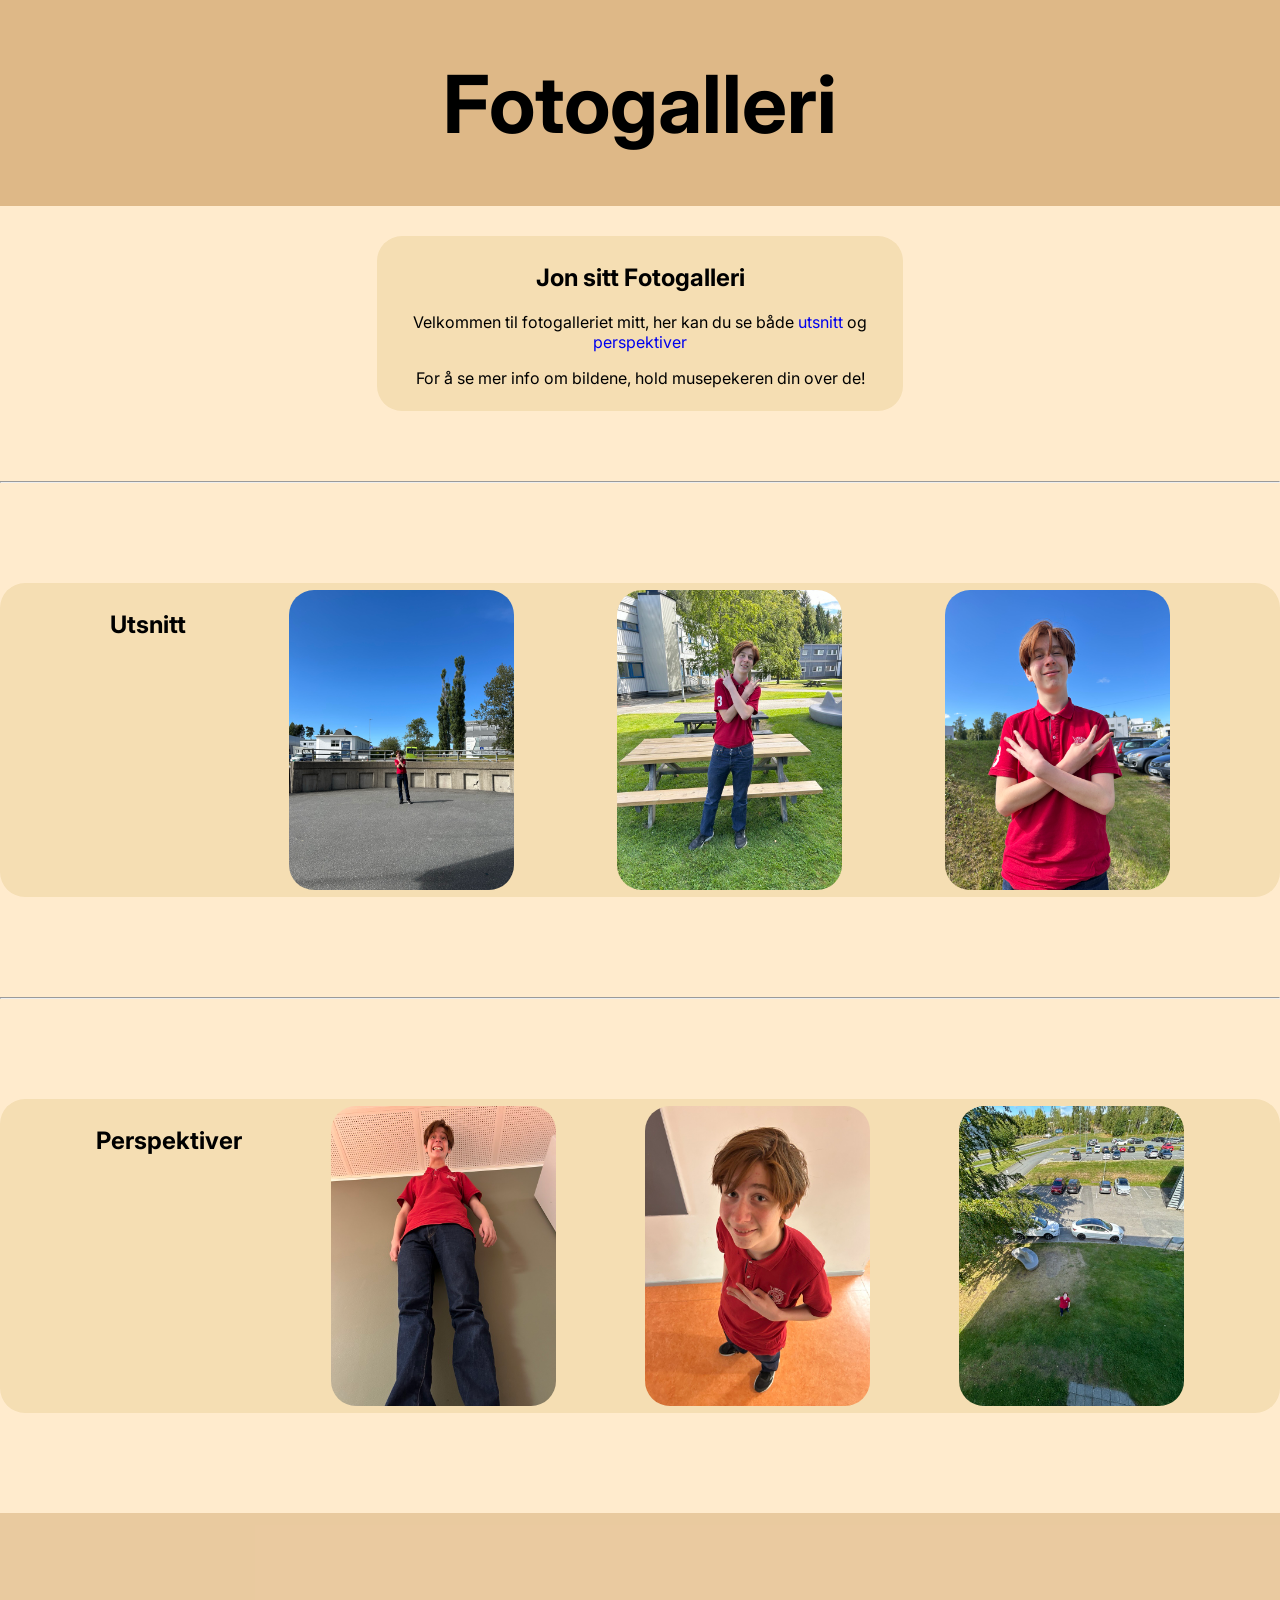
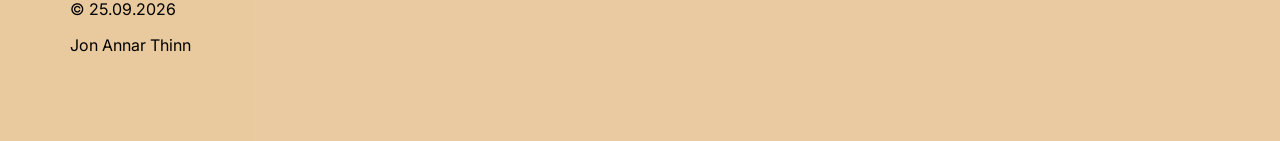
==== flerehtml/foto.html @ a11e5554 "first version portfolio" ====
<!DOCTYPE html>
<!--Her har jeg byttet språket til Norsk bokmål-->
<html lang="nb">
<head>
    <meta charset="UTF-8">
    <meta name="viewport" content="width=device-width, initial-scale=1.0">
    <title>Fotogalleri</title>
    <!--Her har jeg linket til css filen min slik at nettsiden ser fin ut-->
    <link rel="stylesheet" href="css-til-foto/css-til-foto.css">
</head>
<body>
    <header>
        <h1>Fotogalleri</h1>
    </header>
    
    <main>
        <section id="introduksjon">
            <h2>Jon sitt Fotogalleri</h2>
            <!--Her er det to klikkbare ord som tar deg til den delen av nettsiden som ordet sier. Den gjør dette ved å utnytte id spesifike lenker-->
            <p>Velkommen til fotogalleriet mitt, her kan du se både <a href="#utsnitt">utsnitt</a> og <a href="#perspektiver">perspektiver</a></p>
            <!--her valgte jeg å gi beskjed om at man kan få mer info om bildene til alle de som ikke vet-->
            <p>For å se mer info om bildene, hold musepekeren din over de!</p>
        </section>
        <hr>
        <!--jeg ga hele seksjonen en id slik at jeg kan gjøre den veldig fin og gi den kule effekter i CSS filen-->
        <section id="utsnitt">
            <h2>Utsnitt</h2>
            <article>
                
                <img src="bilder/Nathaniel_utot_1IMA.jpg" alt="Ultratotal bilde av Nathaniel">
                <!--Har har jeg lagd en usortert liste som viser alt om kamerainnstillinger og slikt-->
                <ul>
                    <li>Ultra total</li>
                    <li>Normalperspektiv</li>
                    <li>ISO 50</li>
                    <li>f1,5</li>
                    <li>1/3356s</li>
                </ul>
                
            </article>
            <article>
                
                <img src="bilder/totalbilde.jpg" alt="Total bilde av Nathaniel">
                <!--Har har jeg lagd en usortert liste som viser alt om kamerainnstillinger og slikt-->
                <ul>
                    <li>Total</li>
                    <li>Normalperspektiv</li>
                    <li>ISO 50</li>
                    <li>f1,5</li>
                    <li>1/880s</li>
                </ul>
                
            </article>
            <article>
                              
                <img src="bilder/Nathaniel_htot_1IMA.jpg" alt="Halv total bilde av Nathaniel">
                <!--Har har jeg lagd en usortert liste som viser alt om kamerainnstillinger og slikt-->
                <ul>
                    <li>Halv total</li>
                    <li>Normalperspektiv</li>
                    <li>ISO 50</li>
                    <li>f1,5</li>
                    <li>1/2008s</li>
                </ul>
                
            </article>
        </section>
        <hr>
        <!--jeg ga hele seksjonen en id slik at jeg kan gjøre den veldig fin og gi den kule effekter i CSS filen-->
        <section id="perspektiver">
            <h2>Perspektiver</h2>
            <article>
                
                <img src="bilder/froskeperspektiv.jpg" alt="Froskeperspektiv bilde av Nathaniel">
                <!--Har har jeg lagd en usortert liste som viser alt om kamerainnstillinger og slikt-->
                <ul>
                    <li>Total</li>
                    <li>Froskeperspektiv</li>
                    <li>ISO 500</li>
                    <li>f1,5</li>
                    <li>1/33s</li>
                </ul>
                
            </article>
            <article>
                
                <img src="bilder/overvinklet.jpg" alt="Overvinklet bilde av Nathaniel">
                <!--Har har jeg lagd en usortert liste som viser alt om kamerainnstillinger og slikt-->
                <ul>
                    <li>Total</li>
                    <li>Overvinklet</li>
                    <li>ISO 500</li>
                    <li>f1,5</li>
                    <li>1/50s</li>
                </ul>
                
            </article>
            <article>
                               
                <img src="bilder/fugleperspektiv.jpg" alt="Fugleperspektiv bilde av Nathaniel">
                <!--Har har jeg lagd en usortert liste som viser alt om kamerainnstillinger og slikt-->
                <ul>
                    <li>Ultra total</li>
                    <li>Fugleperspektiv</li>
                    <li>ISO 32</li>
                    <li>f2,4</li>
                    <li>1/182s</li>
                </ul>
                
            </article>
        </section>


    </main>

    <footer>
        <!--jeg fant ut hvordan man lager copyright tegn fra HTML filen til Karoline for ikke så lenge siden-->
        <p>&copy; 25.09.2026 </p>
        <p>Jon Annar Thinn</p>
    </footer>
</body>
</html>
---- flerehtml/css-til-foto/css-til-foto.css ----
/*her importerte jeg en font fra google som heter inter*/
@import url('https://fonts.googleapis.com/css2?family=Inter:ital,opsz,wght@0,14..32,100..900;1,14..32,100..900&display=swap');

html{
    /*jeg tok scroll behavior smooth fordi jeg har to a linker som frakter deg rundt i siden, og jeg ville at den skulle smooth bla deg nedover*/
    scroll-behavior: smooth;
}

body{
    /*margin og padding på null for å unngå problemer i koden*/
    margin: 0;
    padding: 0;
    /*her bruker jeg font inter som ble importert over, og hvis den ikke fungerer bruker den standar som er sans serif*/
    font-family: 'Inter',sans-serif;
    background-color: blanchedalmond;
}
/* Jakob hjalp meg her fordi jeg med et uhell redigerte på header når jeg skulle endre noe på body*/
header{
    background-color: burlywood;
    /*her har jeg tatt padding 1px fordi uten padding ser header veldig stygg ut, og jeg ville ha bittelitt mer header*/
    padding: 1px;
    font-size: 40px;
    /*text align for å få teksen i midten.*/
    text-align: center;
}

main{
    /*her har jeg tatt margin 30px auto for at ingenting skal være klistra til siden i main*/
    margin: 30px auto;
    /*jeg tok max width 1400px slik at alt blir litt mer i midten av siden*/
    max-width: 1400px;
}

#introduksjon{
    padding: 7px;
    background-color: wheat;
    text-align: center;
    /*her tok jeg border radius for å få det til å se penere ut*/
    border-radius: 25px;
    /*jeg ville ikke at den lille indtroduksjons boksen skulle strekke seg over hele siden i bredde så jeg tok widht 40%*/
    width: 40%;
    /*her måtte jeg ta margin 0 auto for å få boksen til å plassere seg i midten av toppen, jeg testet justify content men det funket ikke*/
    margin: 0 auto;
    margin-bottom: 70px;
}

#utsnitt{
    /*her brukte jeg flex til å plassere bildene og teksten slik at det ser penest mulig ut*/
    display: flex;
    /*jeg valgte å ta bittelitt padding slik at bildene ikke tar hele boksen sin høyde*/
    padding: 7px;
    /*jeg tok margin top slik at streken over er litt lenger unna boksen*/
    margin-top: 100px;
    background-color: wheat;
    /*jeg brukte border radius for å få litt rundere hjørner*/
    border-radius: 25px;
    align-items: center;
    justify-content: space-evenly;
    /*jeg brukte height her både for å justere høyden og for å få hover animasjonen til å virke*/
    height: 300px;
    /*jeg måtte bruke overflow: hidden slik at listen er gjemt når man ikke har musepekeren sin over boksen*/
    overflow: hidden;
    /*jeg brukte transition height fordi den skal endre høyde, det skal ta ett sekund så jeg tok 1s og det skal skje på en fin måte, så jeg tok ease*/
    transition: height 1s ease;
    text-align: center;
    align-items: flex-start;
    /*jeg har også margin til bunnen slik at det blir penere*/
    margin-bottom: 100px;

}
img{
    /*her har jeg fikset bredden slik at bildene alltid er riktige og ikke blir most eller strukket ut*/
    width: auto;
    height: 300px;
    /*jeg tok border-radius på 25 px fordi det passer til boksene de er plassert i og det ser fint ut*/
    border-radius: 25px;
}

#utsnitt:hover{
    /*her har jeg skrudd opp høyden slik at perspektiver seksjonen strekkes ned og viser tekst når man har musepekeren sin over*/
    height: 420px;
}

#perspektiver{
    /*her brukte jeg flex til å plassere bildene og teksten slik at det ser penest mulig ut*/
    display: flex;
    /*jeg valgte å ta bittelitt padding slik at bildene ikke tar hele boksen sin høyde*/
    padding: 7px;
    /*jeg tok margin top slik at streken over er litt lenger unna boksen*/
    margin-top: 100px;
    background-color: wheat;
    /*jeg brukte border radius for å få litt rundere hjørner*/
    border-radius: 25px;
    align-items: center;
    justify-content: space-evenly;
    /*jeg brukte height her både for å justere høyden og for å få hover animasjonen til å virke*/
    height: 300px;
    /*jeg måtte bruke overflow: hidden slik at listen er gjemt når man ikke har musepekeren sin over boksen*/
    overflow: hidden;
    /*jeg brukte transition height fordi den skal endre høyde, det skal ta ett sekund så jeg tok 1s og det skal skje på en fin måte, så jeg tok ease*/
    transition: height 1s ease;
    text-align: center;
    align-items: flex-start;
    /*jeg har også margin til bunnen slik at det blir penere*/
    margin-bottom: 100px;
}

#perspektiver:hover{
    /*her har jeg skrudd opp høyden slik at perspektiver seksjonen strekkes ned og viser tekst når man har musepekeren sin over*/
    height: 420px;
}

footer{
    /*her har keg tatt masse padding og en litt mørkere farge enn header for å vise enda bedre at det er footer*/
    padding: 70px;
    background-color: rgba(222, 184, 135, 0.649);
}
a{
    /*her har jeg skrudd av tekst dekorasjonen til linkene fordi de hadde en stygg strek under seg*/
    text-decoration: none;
}
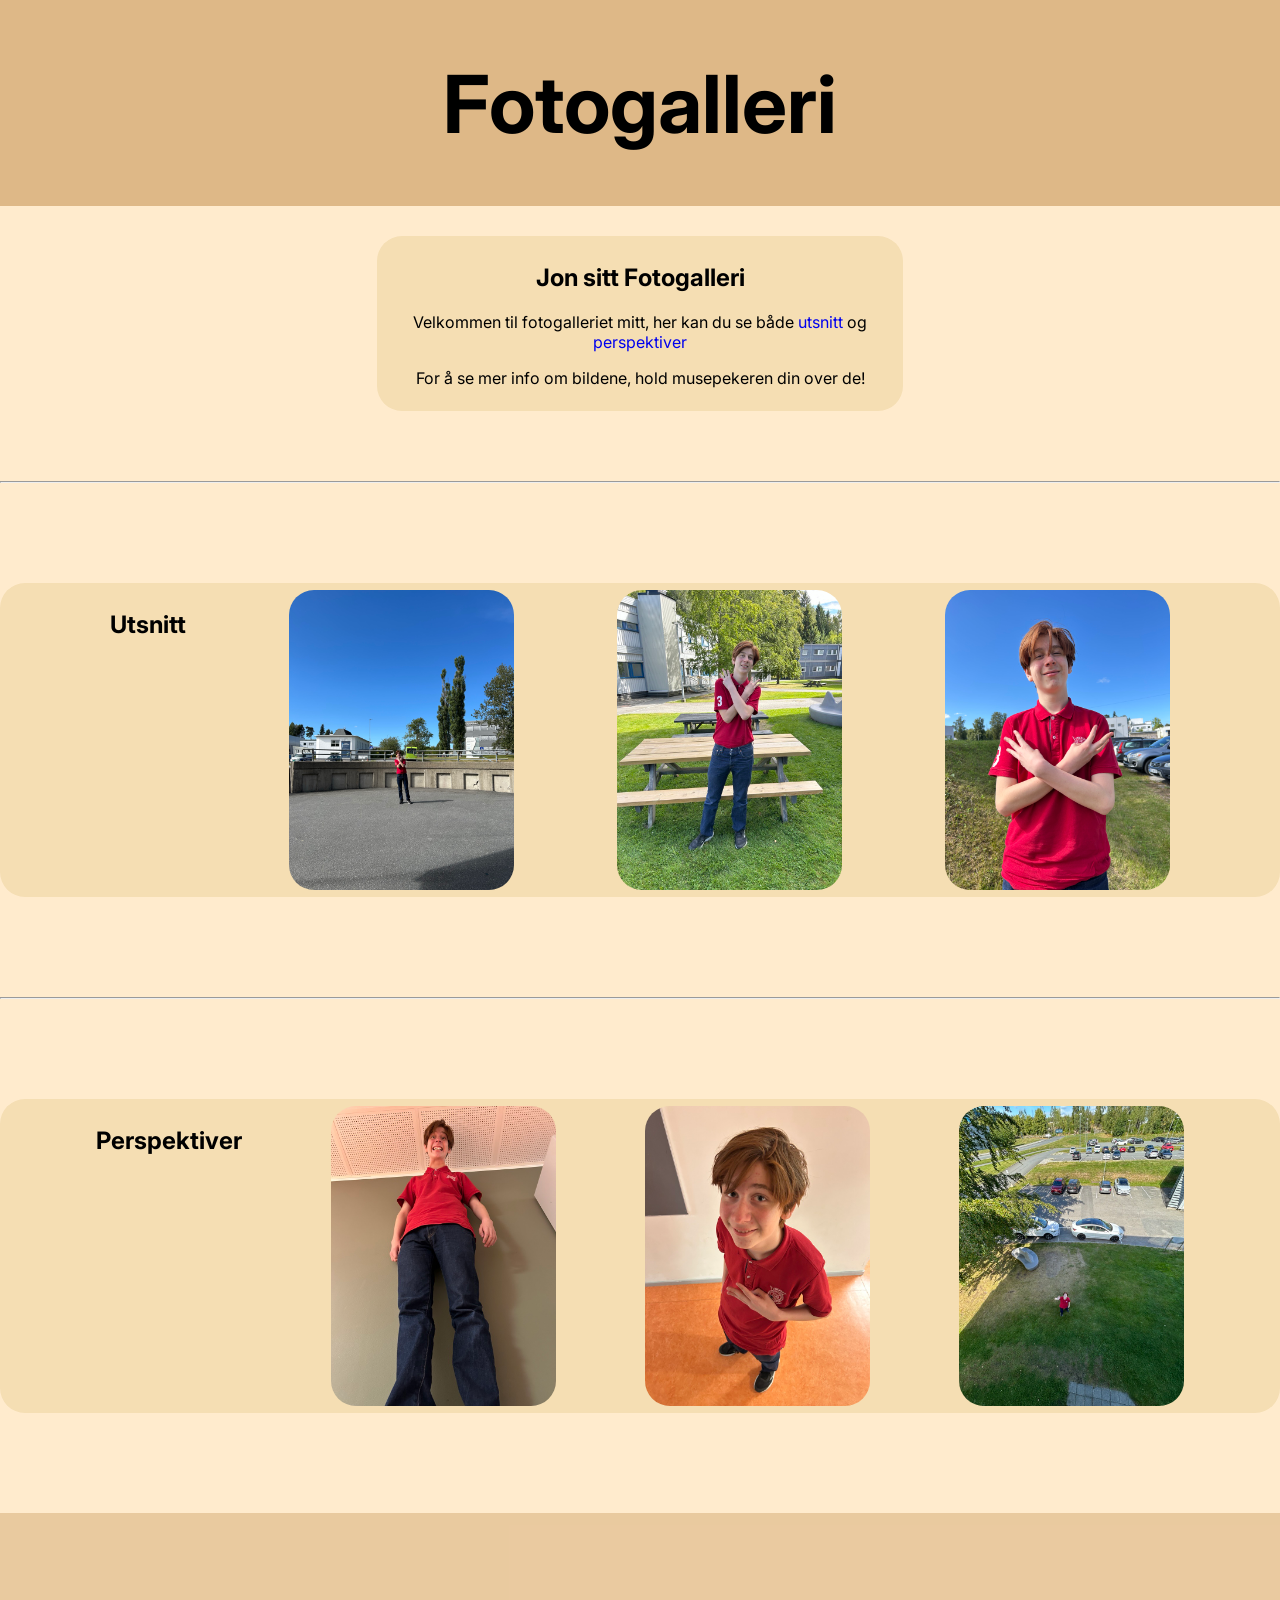
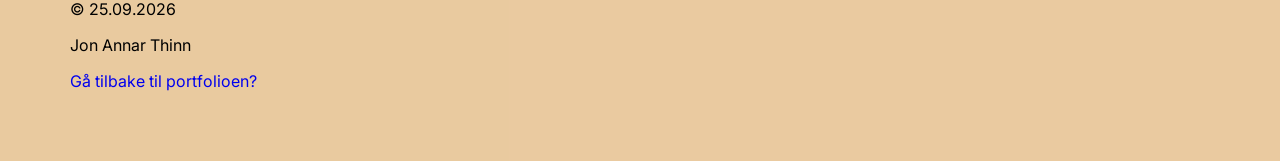
==== commit eb8b9d80: "s" ====
--- a/flerehtml/foto.html
+++ b/flerehtml/foto.html
@@ -117,6 +117,7 @@
         <!--jeg fant ut hvordan man lager copyright tegn fra HTML filen til Karoline for ikke så lenge siden-->
         <p>&copy; 25.09.2026 </p>
         <p>Jon Annar Thinn</p>
+        <a href="../index.html">Gå tilbake til portfolioen?</a>
     </footer>
 </body>
 </html>
